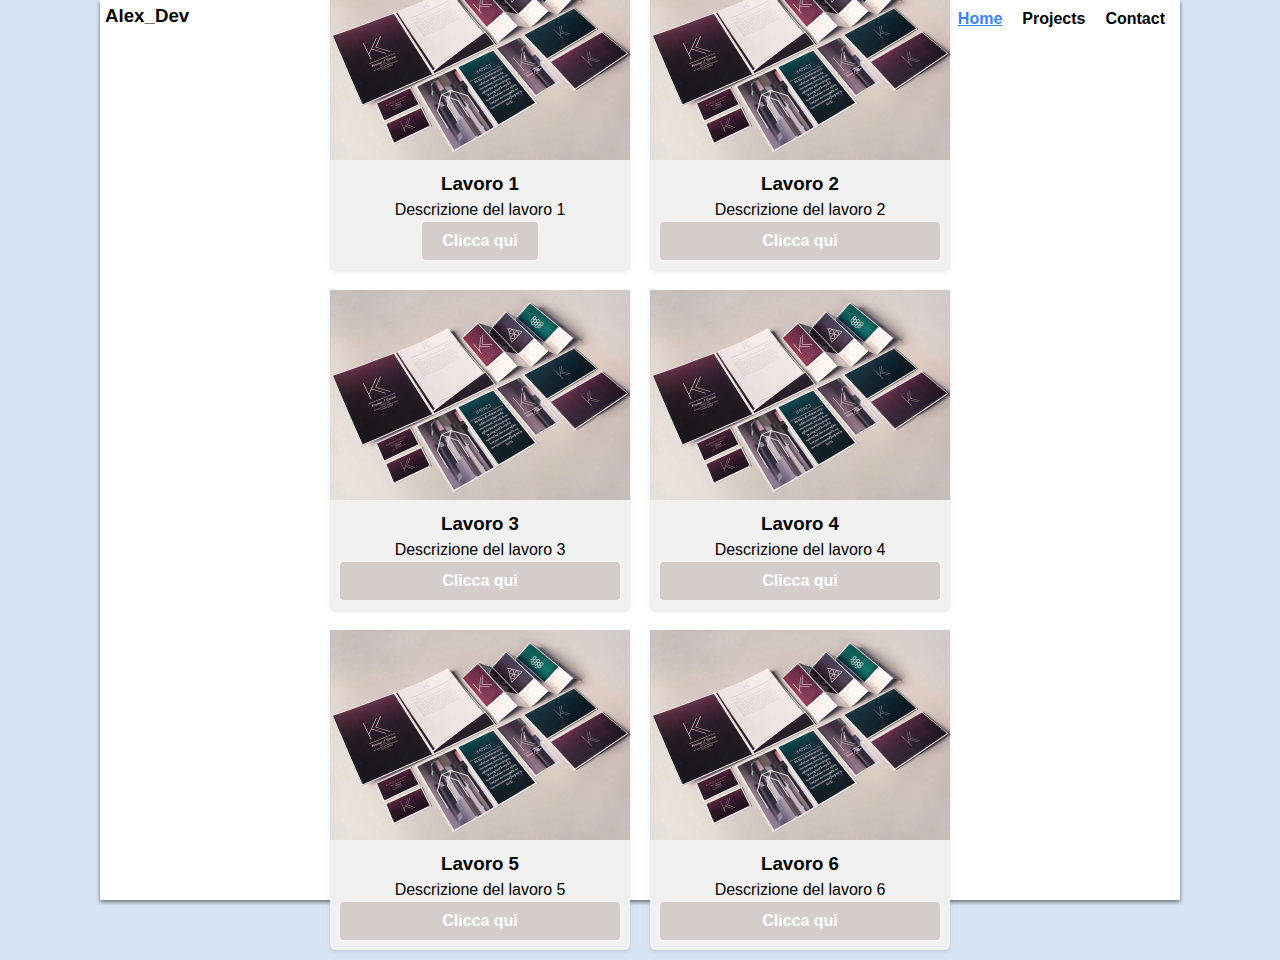
==== projects.html @ 413b3c94 "update index and create project tab" ====
<!DOCTYPE html>
<html>
<head>
  <title>Portfolio</title>
  <link rel="stylesheet" type="text/css" href="style.css">
</head>
<body>
  <div class="container_mother">
    <h3 class="nome_dev">Alex_Dev</h3>
    <nav>
        <div class="link_menu">
            <a href="" class="active"><h4>Home</h4></a>
            <a href="/projects"><h4>Projects</h4></a>
            <a href="/contact"><h4>Contact</h4></a>
        </div>
    </nav>
    <div class="container">
      <div class="card">
        <img src="img1.jpg" alt="Lavoro 1">
        <div class="card-content">
          <h3>Lavoro 1</h3>
          <p>Descrizione del lavoro 1</p>
          <a href="/about.html">
            <button class="modern-button">Clicca qui</button>
          </a>
        </div>
      </div>
      <div class="card">
        <img src="img1.jpg" alt="Lavoro 2">
        <div class="card-content">
          <h3>Lavoro 2</h3>
          <p>Descrizione del lavoro 2</p>
          <button href="" class="modern-button">Clicca qui</button>
        </div>
      </div>
      <div class="card">
        <img src="img1.jpg" alt="Lavoro 3">
        <div class="card-content">
          <h3>Lavoro 3</h3>
          <p>Descrizione del lavoro 3</p>
          <button href="" class="modern-button">Clicca qui</button>
        </div>
      </div>
      <div class="card">
        <img src="img1.jpg" alt="Lavoro 4">
        <div class="card-content">
          <h3>Lavoro 4</h3>
          <p>Descrizione del lavoro 4</p>
          <button href="" class="modern-button">Clicca qui</button>
        </div>
      </div>
      <div class="card">
        <img src="img1.jpg" alt="Lavoro 5">
        <div class="card-content">
          <h3>Lavoro 5</h3>
          <p>Descrizione del lavoro 5</p>
          <button href="" class="modern-button">Clicca qui</button>
        </div>
      </div>
      <div class="card">
        <img src="img1.jpg" alt="Lavoro 6">
        <div class="card-content">
          <h3>Lavoro 6</h3>
          <p>Descrizione del lavoro 6</p>
          <button href="" class="modern-button">Clicca qui</button>
        </div>
      </div>
    </div>
  </div>
</body>
</html>
---- style.css ----
body {
  position: relative;
  height: 100vh;
  margin: 0 100px;
  font-family: 'Raleway', sans-serif;
  background-color: #0057b32a;
}

h3.nome_dev {
  position: absolute;
  top: 0;
  left: 0;
  margin: 5px 5px!important;
}

nav {
  position: absolute;
  right: 0;
  top: 0;
  margin: 5px 5px;
}

nav > div.link_menu {
  display: flex;
  flex-direction: row;
}

nav > div.link_menu > a {
  text-decoration: none;
  color: black;
}

nav > div.link_menu > a.active {
  color: #3c82fb;
  text-decoration: underline;
}

nav > div.link_menu > a:hover {
  color: #3c82fb;
  text-decoration: underline;
}

nav > div.link_menu > a > h4 {
  text-decoration: none;
  margin: 5px 10px;
}

.container {
    display: flex;
    flex-wrap: wrap;
    justify-content: center;
    margin: auto 20%;
  }
  
  .card {
    display: flex;
    flex-direction: column;
    width: 300px;
    margin: 10px;
    background-color: #f1f1f1;
    border-radius: 2%;
    box-shadow: 0 2px 4px rgba(0, 0, 0, 0.1);
  }
  
  .card img {
    width: 100%;
    height: auto;
  }
  
  .card-content {
    display: flex;
    flex-direction: column;
    justify-content: center;
    text-align: center;
    padding: 10px;
  }
  
  h3 {
    margin: 3px;
  }
  
  p {
    margin: 3px
  }

  .modern-button {
    display: inline-block;
    padding: 10px 20px;
    font-size: 16px;
    font-weight: bold;
    text-align: center;
    text-decoration: none;
    background-color: #d5cdca;
    color: #ffffff;
    border: none;
    border-radius: 4px;
    transition: background-color 0.3s ease;
  }
  
  .modern-button:hover {
    background-color: #0056b3;
    cursor: pointer;
  }
  
  /* ----------------    ABOUT  ------------------------- */

  .container_mother {
    height: 100vh;
    display: flex;
    flex-direction: column;
    justify-content: center;
    box-shadow: 0 2px 4px rgba(0, 0, 0, 0.5);
    background-color: #ffffff;
  }

  .container_to {
    display: flex;
    flex-direction: row;
    justify-content: center;
    align-items: center;
    top: 50%;
  }

  .container_about {
    display: flex;
    flex-direction: column;
    justify-content: center;
    text-align: center;
  }

  .box {
    margin-top: 10px;
  }

  .container_image {
    display: flex;
  }

  .profile_photo {
    width: 250px;
    border-radius: 50%;
    margin-left: 20px;
    box-shadow: 0 2px 4px rgba(0, 0, 0, 0.5);
  }

  .tech_stack {
    display: flex;
    justify-content: center;
    margin-top: 40px;
    margin-left: -10%;
  }

  h1 {
    font-size: 50px;
  }
  
  h5 {
    margin: 0;
    font-weight: 400;
    font-size: 20px;
  }

  .tech_stack > svg {
    margin: 0 15px;
  }

  svg {
    height: 30px;
  }

  .html5 {
    fill: #ef7e15;
  }

  .css3 {
    fill: #3c82fb;
  }

  .js {
    fill: #ffdd00;
  }

  .react {
    fill: #7ae9ff;
  }

  .angular {
    fill: #cd1804;
  }

  .linkedin {
    fill: #1e3050;
  }

  .git {
    fill: #1e3050
  }
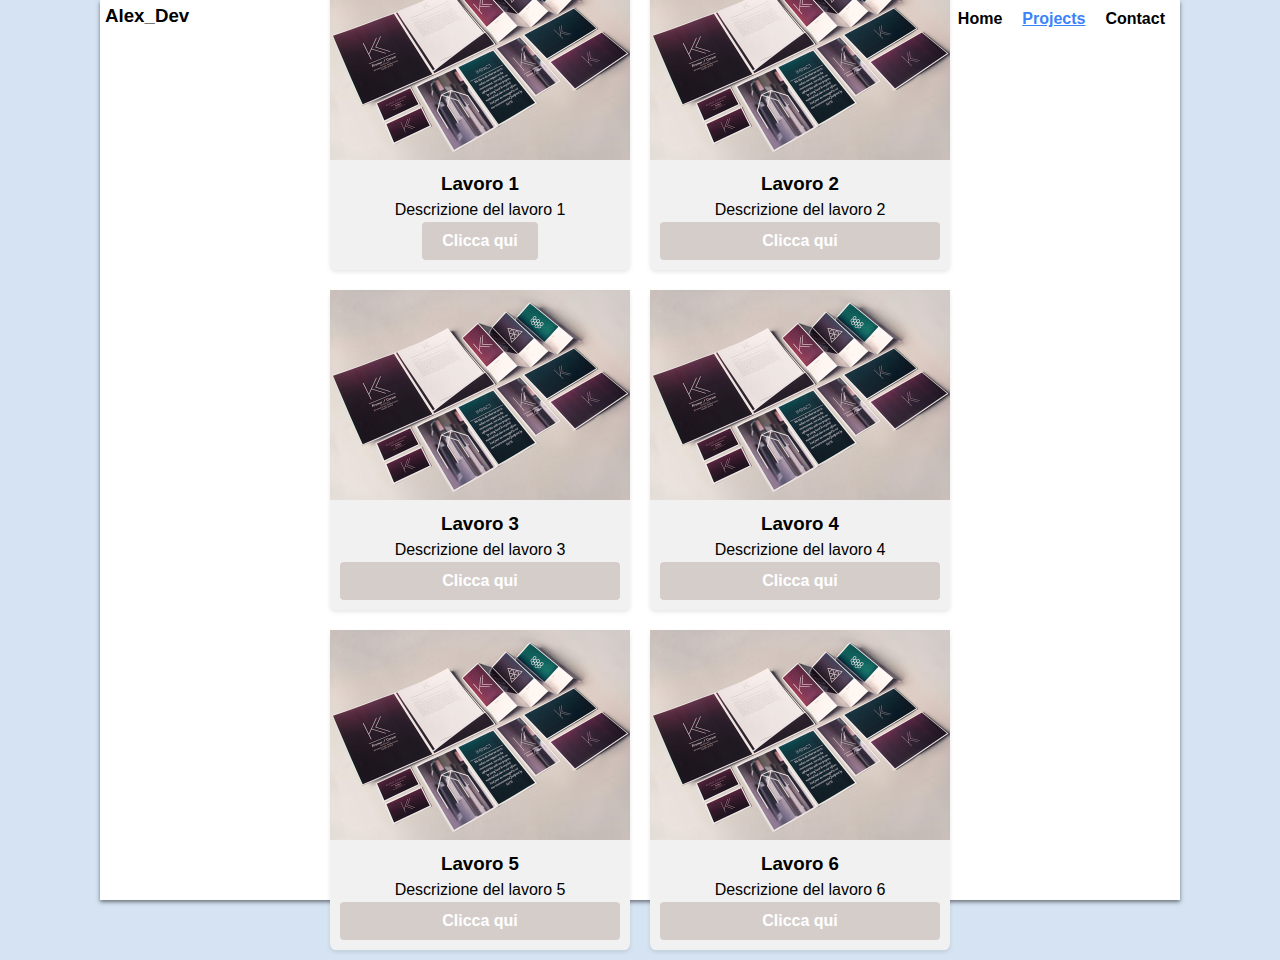
==== commit 0b965662: "piccoli ritocchi" ====
--- a/projects.html
+++ b/projects.html
@@ -9,8 +9,8 @@
     <h3 class="nome_dev">Alex_Dev</h3>
     <nav>
         <div class="link_menu">
-            <a href="" class="active"><h4>Home</h4></a>
-            <a href="/projects"><h4>Projects</h4></a>
+            <a href="/index.html"><h4>Home</h4></a>
+            <a href="/projects.hmtl" class="active"><h4>Projects</h4></a>
             <a href="/contact"><h4>Contact</h4></a>
         </div>
     </nav>
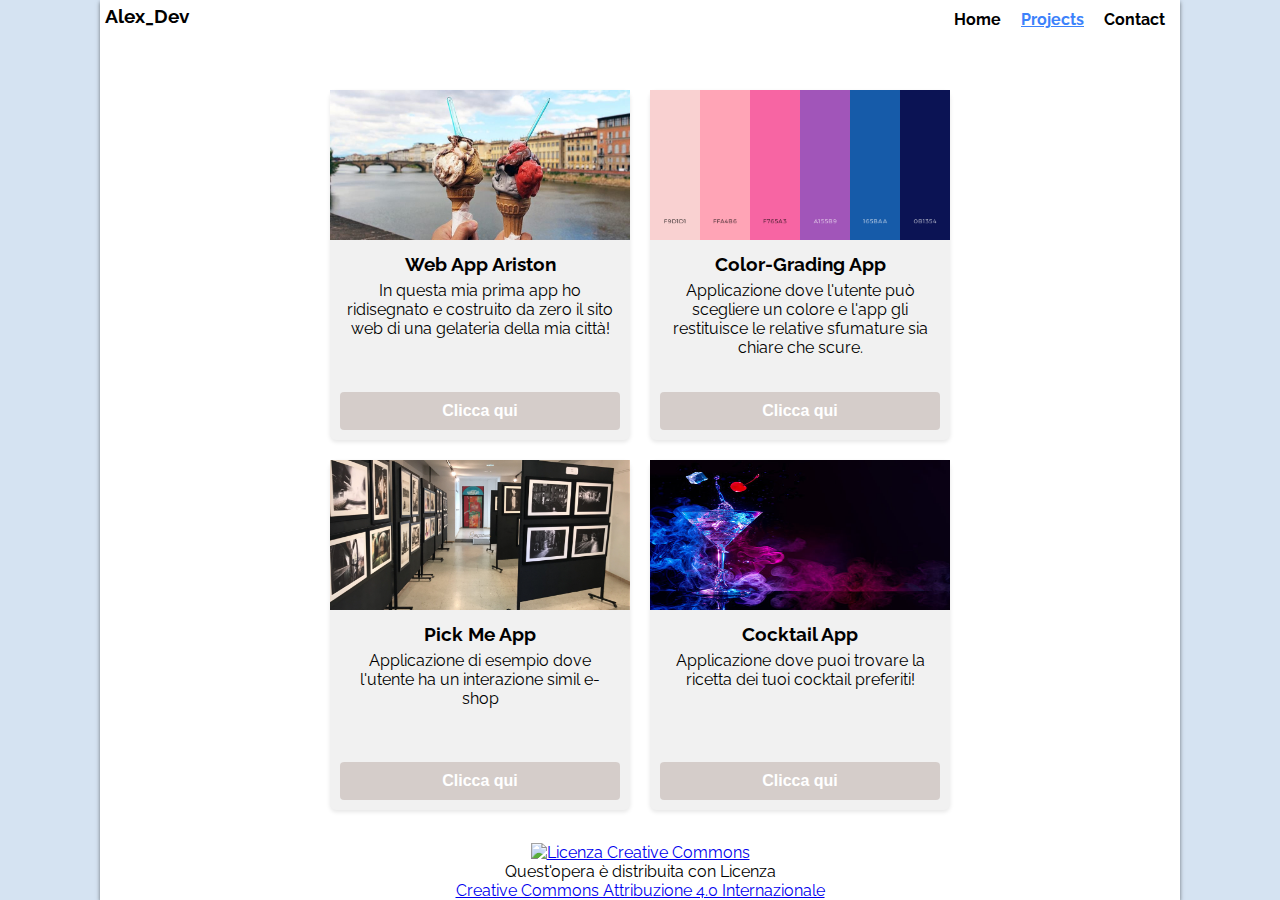
==== commit d0d4f23d: "aggiunto card in project" ====
--- a/projects.html
+++ b/projects.html
@@ -3,6 +3,9 @@
 <head>
   <title>Portfolio</title>
   <link rel="stylesheet" type="text/css" href="style.css">
+  <link rel="preconnect" href="https://fonts.googleapis.com">
+    <link rel="preconnect" href="https://fonts.gstatic.com" crossorigin>
+    <link href="https://fonts.googleapis.com/css2?family=Raleway:ital,wght@0,100;0,200;0,400;1,100&display=swap" rel="stylesheet">
 </head>
 <body>
   <div class="container_mother">
@@ -16,56 +19,41 @@
     </nav>
     <div class="container">
       <div class="card">
-        <img src="img1.jpg" alt="Lavoro 1">
+        <img src="/image/gelateria.jpg" alt="Lavoro 1">
         <div class="card-content">
-          <h3>Lavoro 1</h3>
-          <p>Descrizione del lavoro 1</p>
-          <a href="/about.html">
-            <button class="modern-button">Clicca qui</button>
-          </a>
+          <h3>Web App Ariston</h3>
+          <p>In questa mia prima app ho ridisegnato e costruito da zero il sito web di una gelateria della mia città!</p>
         </div>
+        <button href="#" class="modern-button">Clicca qui</button>
       </div>
       <div class="card">
-        <img src="img1.jpg" alt="Lavoro 2">
+        <img src="/image/palette.jpg" alt="Lavoro 2">
         <div class="card-content">
-          <h3>Lavoro 2</h3>
-          <p>Descrizione del lavoro 2</p>
+          <h3>Color-Grading App</h3>
+          <p>Applicazione dove l'utente può scegliere un colore e l'app gli restituisce le relative sfumature sia chiare che scure.</p>
           <button href="" class="modern-button">Clicca qui</button>
         </div>
       </div>
       <div class="card">
-        <img src="img1.jpg" alt="Lavoro 3">
+        <img src="/image/pickme.jpg" alt="Lavoro 2">
         <div class="card-content">
-          <h3>Lavoro 3</h3>
-          <p>Descrizione del lavoro 3</p>
+          <h3>Pick Me App</h3>
+          <p>Applicazione di esempio dove l'utente ha un interazione simil e-shop</p>
           <button href="" class="modern-button">Clicca qui</button>
         </div>
       </div>
       <div class="card">
-        <img src="img1.jpg" alt="Lavoro 4">
+        <img src="/image/cockatil.jpg" alt="Lavoro 2">
         <div class="card-content">
-          <h3>Lavoro 4</h3>
-          <p>Descrizione del lavoro 4</p>
-          <button href="" class="modern-button">Clicca qui</button>
-        </div>
-      </div>
-      <div class="card">
-        <img src="img1.jpg" alt="Lavoro 5">
-        <div class="card-content">
-          <h3>Lavoro 5</h3>
-          <p>Descrizione del lavoro 5</p>
-          <button href="" class="modern-button">Clicca qui</button>
-        </div>
-      </div>
-      <div class="card">
-        <img src="img1.jpg" alt="Lavoro 6">
-        <div class="card-content">
-          <h3>Lavoro 6</h3>
-          <p>Descrizione del lavoro 6</p>
+          <h3>Cocktail App</h3>
+          <p>Applicazione dove puoi trovare la ricetta dei tuoi cocktail preferiti!</p>
           <button href="" class="modern-button">Clicca qui</button>
         </div>
       </div>
     </div>
+    <div id="license">
+      <a rel="license" href="http://creativecommons.org/licenses/by/4.0/"><img alt="Licenza Creative Commons" style="border-width:0" src="https://i.creativecommons.org/l/by/4.0/88x31.png" /></a>Quest'opera è distribuita con Licenza <a rel="license" href="http://creativecommons.org/licenses/by/4.0/">Creative Commons Attribuzione 4.0 Internazionale</a>
+    </div>
   </div>
 </body>
 </html>
--- a/style.css
+++ b/style.css
@@ -6,6 +6,18 @@
   background-color: #0057b32a;
 }
 
+#license {
+  position: absolute;
+  display: flex;
+  flex-direction: column;
+  align-items: center;
+  bottom: 0;
+  left: 0;
+  right: 0;
+  margin-left: auto;
+  margin-right: auto;
+}
+
 h3.nome_dev {
   position: absolute;
   top: 0;
@@ -53,9 +65,11 @@
   }
   
   .card {
+    position: relative;
     display: flex;
     flex-direction: column;
     width: 300px;
+    height: 350px;
     margin: 10px;
     background-color: #f1f1f1;
     border-radius: 2%;
@@ -64,7 +78,7 @@
   
   .card img {
     width: 100%;
-    height: auto;
+    height: 150px;
   }
   
   .card-content {
@@ -84,6 +98,11 @@
   }
 
   .modern-button {
+    position: absolute;
+    bottom: 0;
+    right: 0;
+    left: 0;
+    margin: 10px 10px;
     display: inline-block;
     padding: 10px 20px;
     font-size: 16px;
